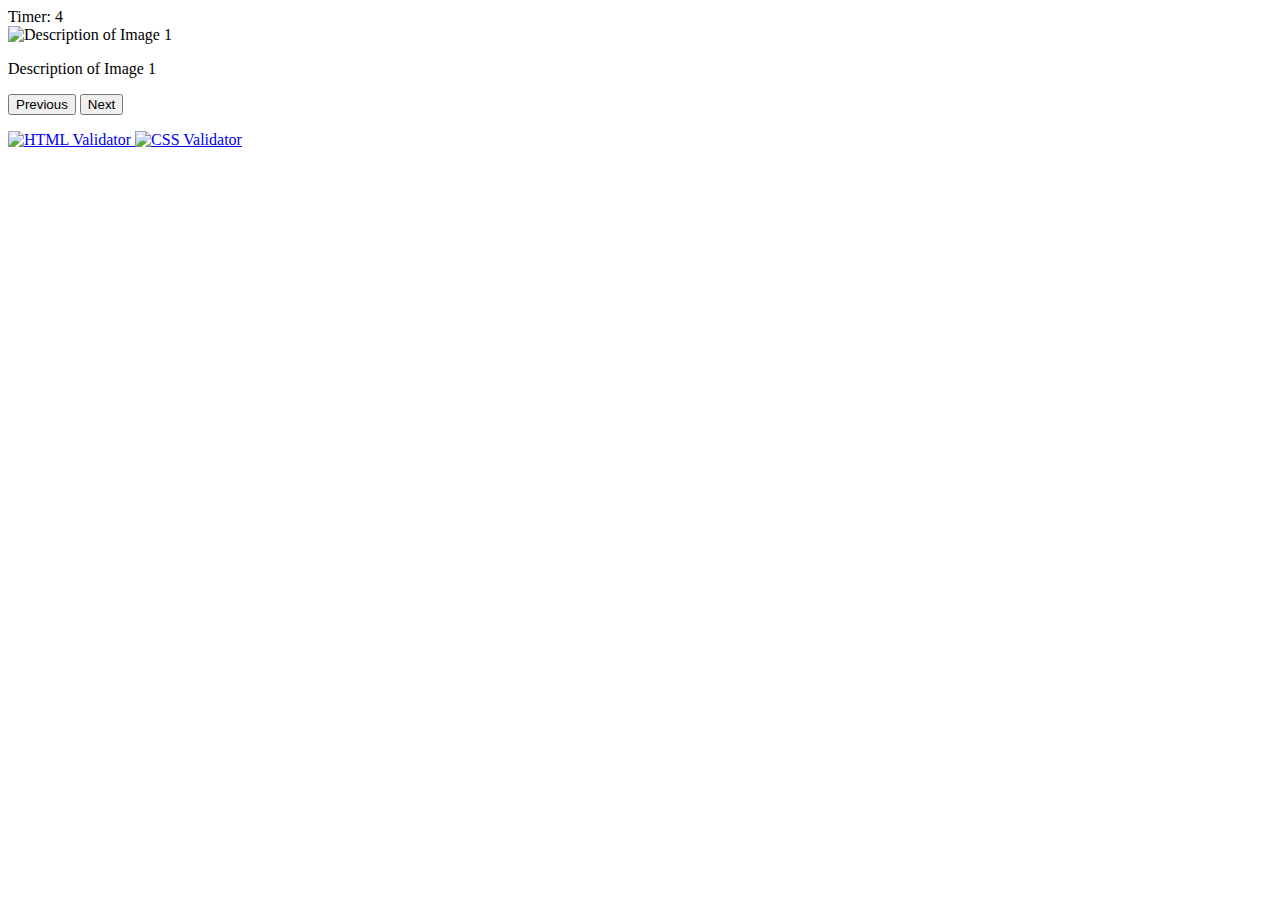
==== a05/index.html @ 7440f802 "Setting up the HTML file first." ====
<!DOCTYPE html>
<html lang="en">
<head>
  <meta charset="UTF-8" />
  <meta name="viewport" content="width=device-width, initial-scale=1.0"/>
  <title>A5 - Carousel</title>
  <link rel="stylesheet" href="./Styles/style.css" />
</head>
<body>
  <div class="timer" id="timer">Timer: 4</div>
  
  <div class="carousel">
    <img id="carouselImage" src="img1.jpg" alt="Description of Image 1" />
    <p id="imageDescription">Description of Image 1</p>

    <div class="controls">
      <button id="prevBtn">Previous</button>
      <button id="nextBtn">Next</button>
    </div>
  </div>

  <!-- Validators -->
  <footer>
    <p>
      <a href="https://validator.w3.org/" target="_blank">
        <img src="https://www.w3.org/html/logo/badge/html5-badge-h-solo.png" alt="HTML Validator" height="31" />
      </a>
      <a href="https://jigsaw.w3.org/css-validator/" target="_blank">
        <img src="https://jigsaw.w3.org/css-validator/images/vcss" alt="CSS Validator" height="31" />
      </a>
    </p>
  </footer>

  <script src="./Scripts/script.js"></script>
</body>
</html>
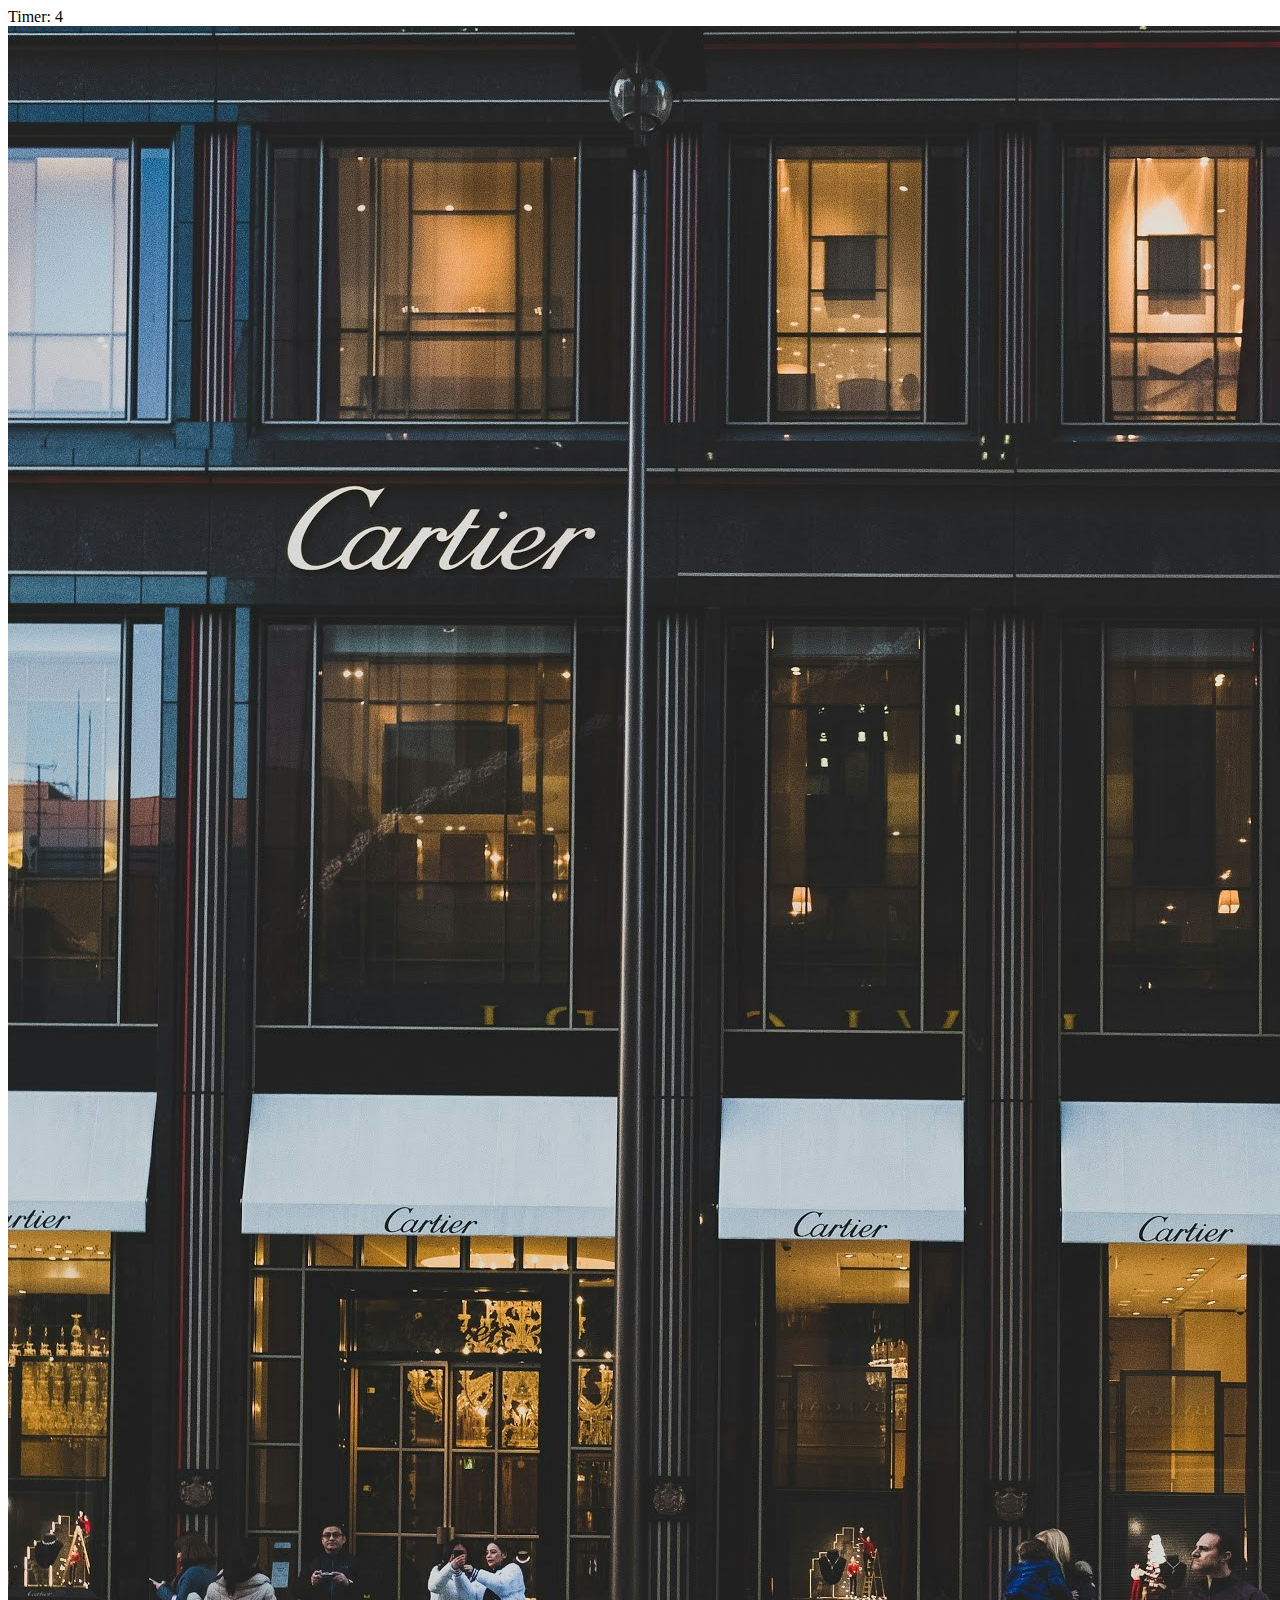
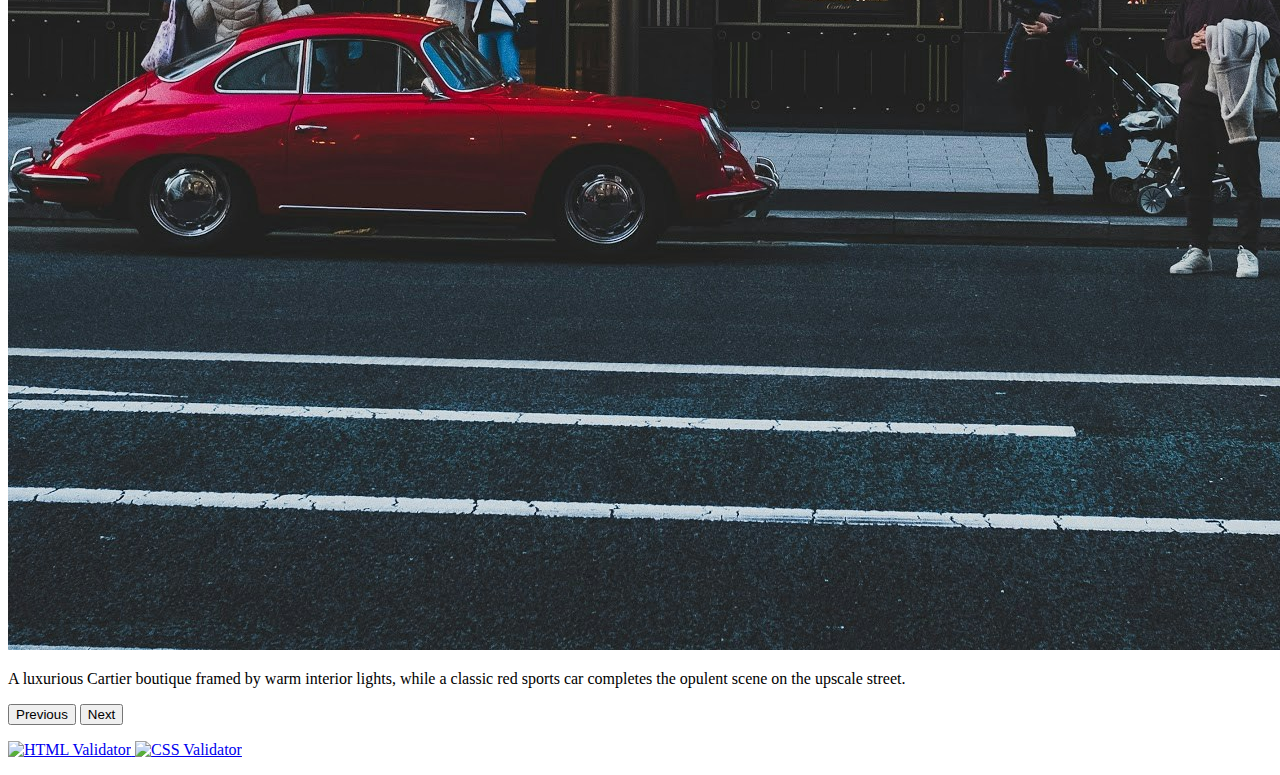
==== commit 57e1089a: "Fixed up the HTML file. Also, add the Assets folder with the images." ====
--- a/a05/index.html
+++ b/a05/index.html
@@ -10,8 +10,11 @@
   <div class="timer" id="timer">Timer: 4</div>
   
   <div class="carousel">
-    <img id="carouselImage" src="img1.jpg" alt="Description of Image 1" />
-    <p id="imageDescription">Description of Image 1</p>
+    <img id="carouselImage" src="./Assets/img1.jpg" alt="Classic Car" />
+    <p id="imageDescription">
+        A luxurious Cartier boutique framed by warm interior lights, 
+        while a classic red sports car completes the opulent scene on the upscale street.
+    </p>
 
     <div class="controls">
       <button id="prevBtn">Previous</button>
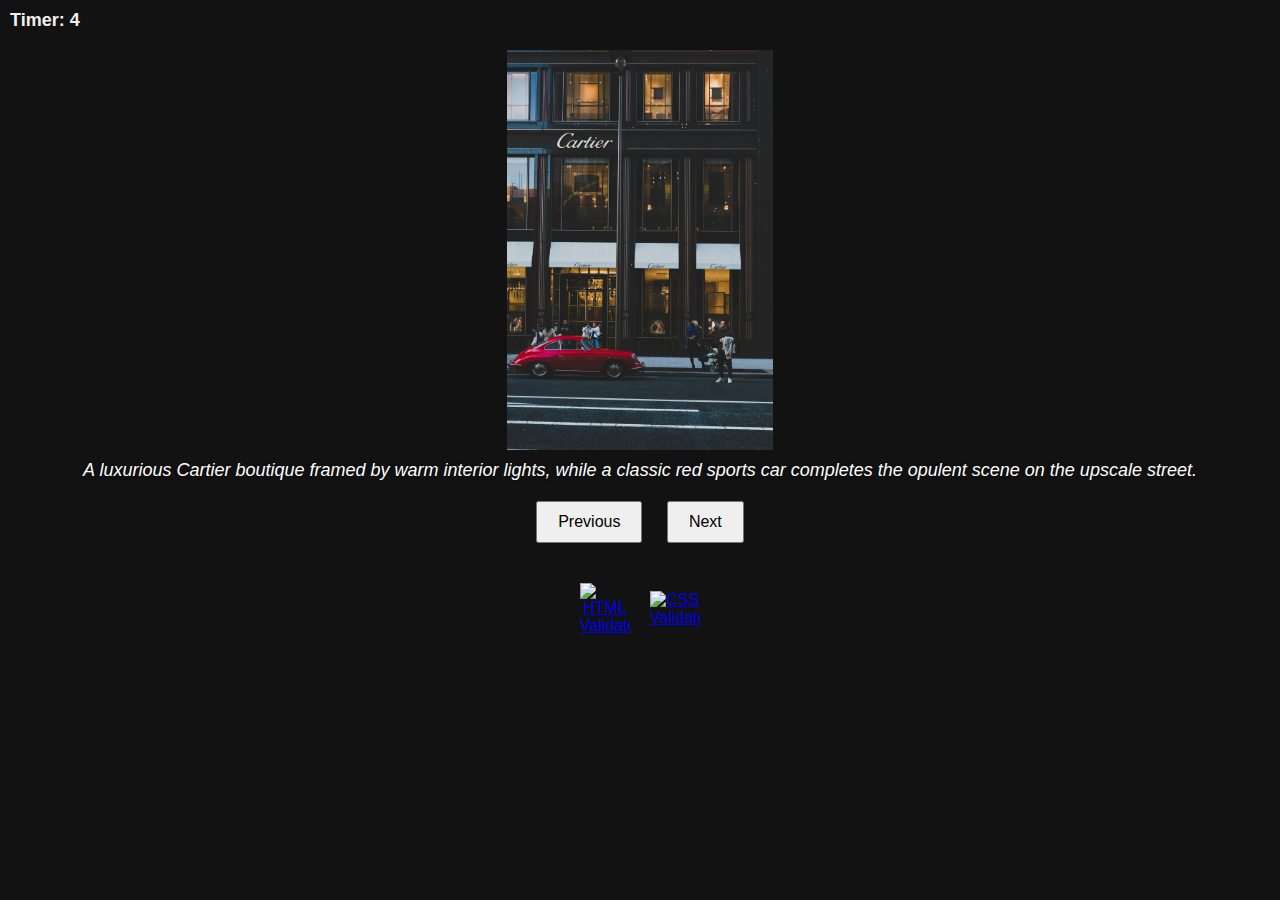
==== commit 69cf6af1: "Pushing to the main branch. Then testing the validators." ====
--- a/a05/index.html
+++ b/a05/index.html
@@ -24,14 +24,14 @@
 
   <!-- Validators -->
   <footer>
-    <p>
+    <div class="validator-icons">
       <a href="https://validator.w3.org/" target="_blank">
-        <img src="https://www.w3.org/html/logo/badge/html5-badge-h-solo.png" alt="HTML Validator" height="31" />
+        <img src="https://www.w3.org/html/logo/badge/html5-badge-h-solo.png" alt="HTML Validator" />
       </a>
       <a href="https://jigsaw.w3.org/css-validator/" target="_blank">
-        <img src="https://jigsaw.w3.org/css-validator/images/vcss" alt="CSS Validator" height="31" />
+        <img src="https://jigsaw.w3.org/css-validator/images/vcss" alt="CSS Validator" />
       </a>
-    </p>
+    </div>
   </footer>
 
   <script src="./Scripts/script.js"></script>
--- a/a05/Styles/style.css
+++ b/a05/Styles/style.css
@@ -0,0 +1,63 @@
+body {
+  font-family: Arial, sans-serif;
+  text-align: center;
+  margin: 0;
+  padding: 0;
+  background: #121212;
+  color: #f0f0f0;
+}
+  
+.carousel {
+  margin-top: 50px;
+}
+  
+img {
+  width: 600px;
+  height: 400px;
+  object-fit: cover;
+  display: block;
+  margin: 0 auto;
+}
+  
+#carouselImage[src*="img1"] {
+  object-fit: contain;
+}
+
+.controls {
+  margin-top: 20px;
+}
+  
+button {
+  padding: 10px 20px;
+  margin: 0 10px;
+  font-size: 16px;
+}
+  
+#imageDescription {
+  margin-top: 10px;
+  font-size: 18px;
+  color: #ffffff;
+  font-style: italic;
+  text-shadow: 0 1px 3px rgba(0, 0, 0, 0.5);
+}
+  
+.timer {
+  position: absolute;
+  top: 10px;
+  left: 10px;
+  font-size: 18px;
+  font-weight: bold;
+}
+
+.validator-icons {
+  display: flex;
+  justify-content: center;
+  align-items: center;
+  gap: 20px;
+  margin-top: 40px;
+}
+
+.validator-icons img {
+  width: 50px;
+  height: auto;
+}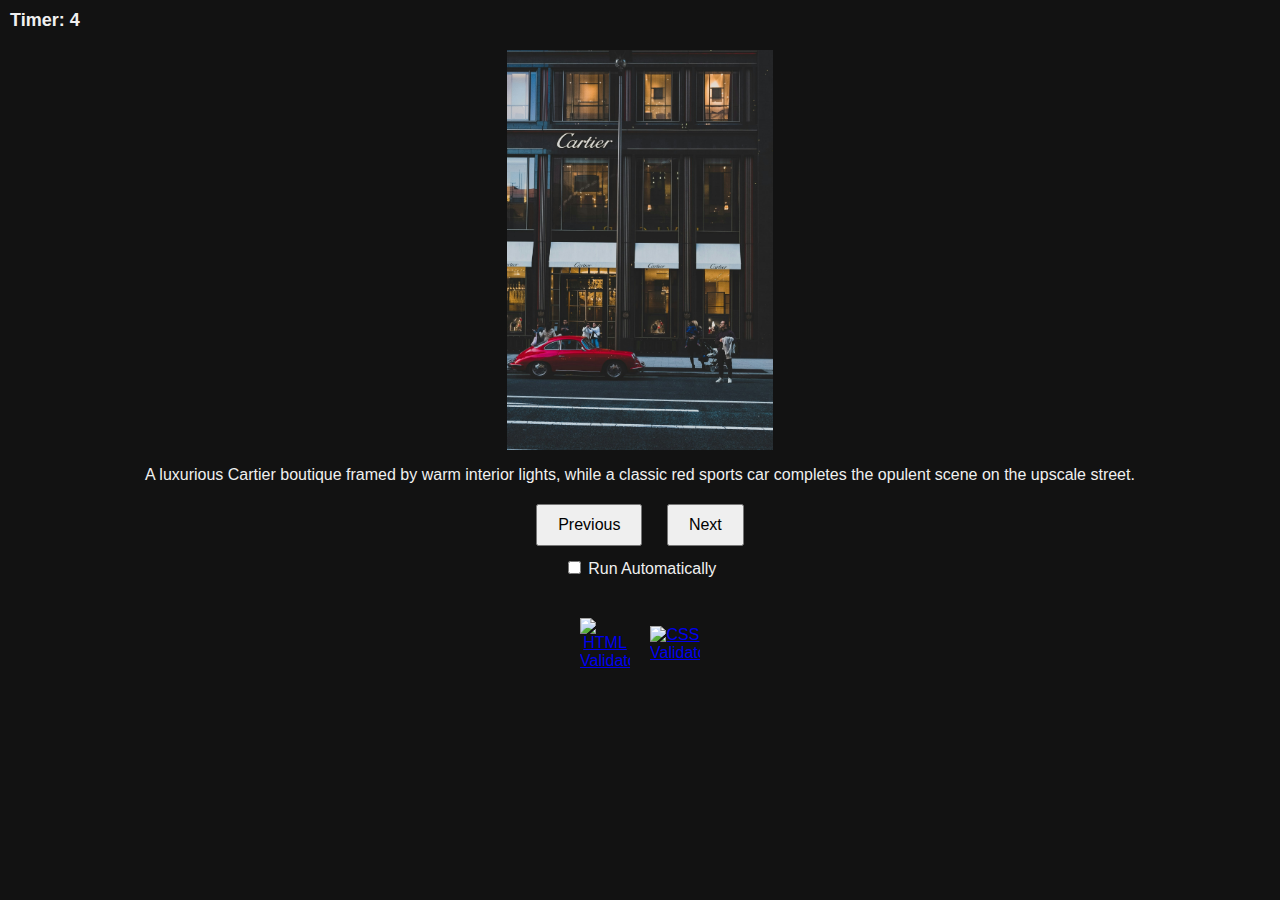
==== commit e09e1402: "Update JS to add toggle for slideshow auto-advance" ====
--- a/a05/index.html
+++ b/a05/index.html
@@ -1,17 +1,17 @@
 <!DOCTYPE html>
 <html lang="en">
 <head>
-  <meta charset="UTF-8" />
-  <meta name="viewport" content="width=device-width, initial-scale=1.0"/>
+  <meta charset="UTF-8" >
+  <meta name="viewport" content="width=device-width, initial-scale=1.0">
   <title>A5 - Carousel</title>
-  <link rel="stylesheet" href="./Styles/style.css" />
+  <link rel="stylesheet" href="./Styles/style.css" >
 </head>
 <body>
   <div class="timer" id="timer">Timer: 4</div>
   
   <div class="carousel">
-    <img id="carouselImage" src="./Assets/img1.jpg" alt="Classic Car" />
-    <p id="imageDescription">
+    <img id="carouselImage" src="./Assets/img1.jpg" alt="Classic Car" >
+    <p id="captions">
         A luxurious Cartier boutique framed by warm interior lights, 
         while a classic red sports car completes the opulent scene on the upscale street.
     </p>
@@ -20,16 +20,17 @@
       <button id="prevBtn">Previous</button>
       <button id="nextBtn">Next</button>
     </div>
+    <input type="checkbox" id="autoAdvance"> Run Automatically
   </div>
 
   <!-- Validators -->
   <footer>
     <div class="validator-icons">
-      <a href="https://validator.w3.org/" target="_blank">
-        <img src="https://www.w3.org/html/logo/badge/html5-badge-h-solo.png" alt="HTML Validator" />
+      <a href="https://validator.w3.org/check?uri=referer" target="_blank">
+        <img src="https://www.w3.org/html/logo/badge/html5-badge-h-solo.png" alt="HTML Validator" >
       </a>
-      <a href="https://jigsaw.w3.org/css-validator/" target="_blank">
-        <img src="https://jigsaw.w3.org/css-validator/images/vcss" alt="CSS Validator" />
+      <a href="https://jigsaw.w3.org/css-validator/check/referer" target="_blank">
+        <img src="https://jigsaw.w3.org/css-validator/images/vcss" alt="CSS Validator" >
       </a>
     </div>
   </footer>
--- a/a05/Styles/style.css
+++ b/a05/Styles/style.css
@@ -6,7 +6,12 @@
   background: #121212;
   color: #f0f0f0;
 }
-  
+
+#autoAdvance {
+  margin-top: 15px;
+  cursor: pointer;
+}
+
 .carousel {
   margin-top: 50px;
 }
@@ -60,4 +65,4 @@
 .validator-icons img {
   width: 50px;
   height: auto;
-}+}
